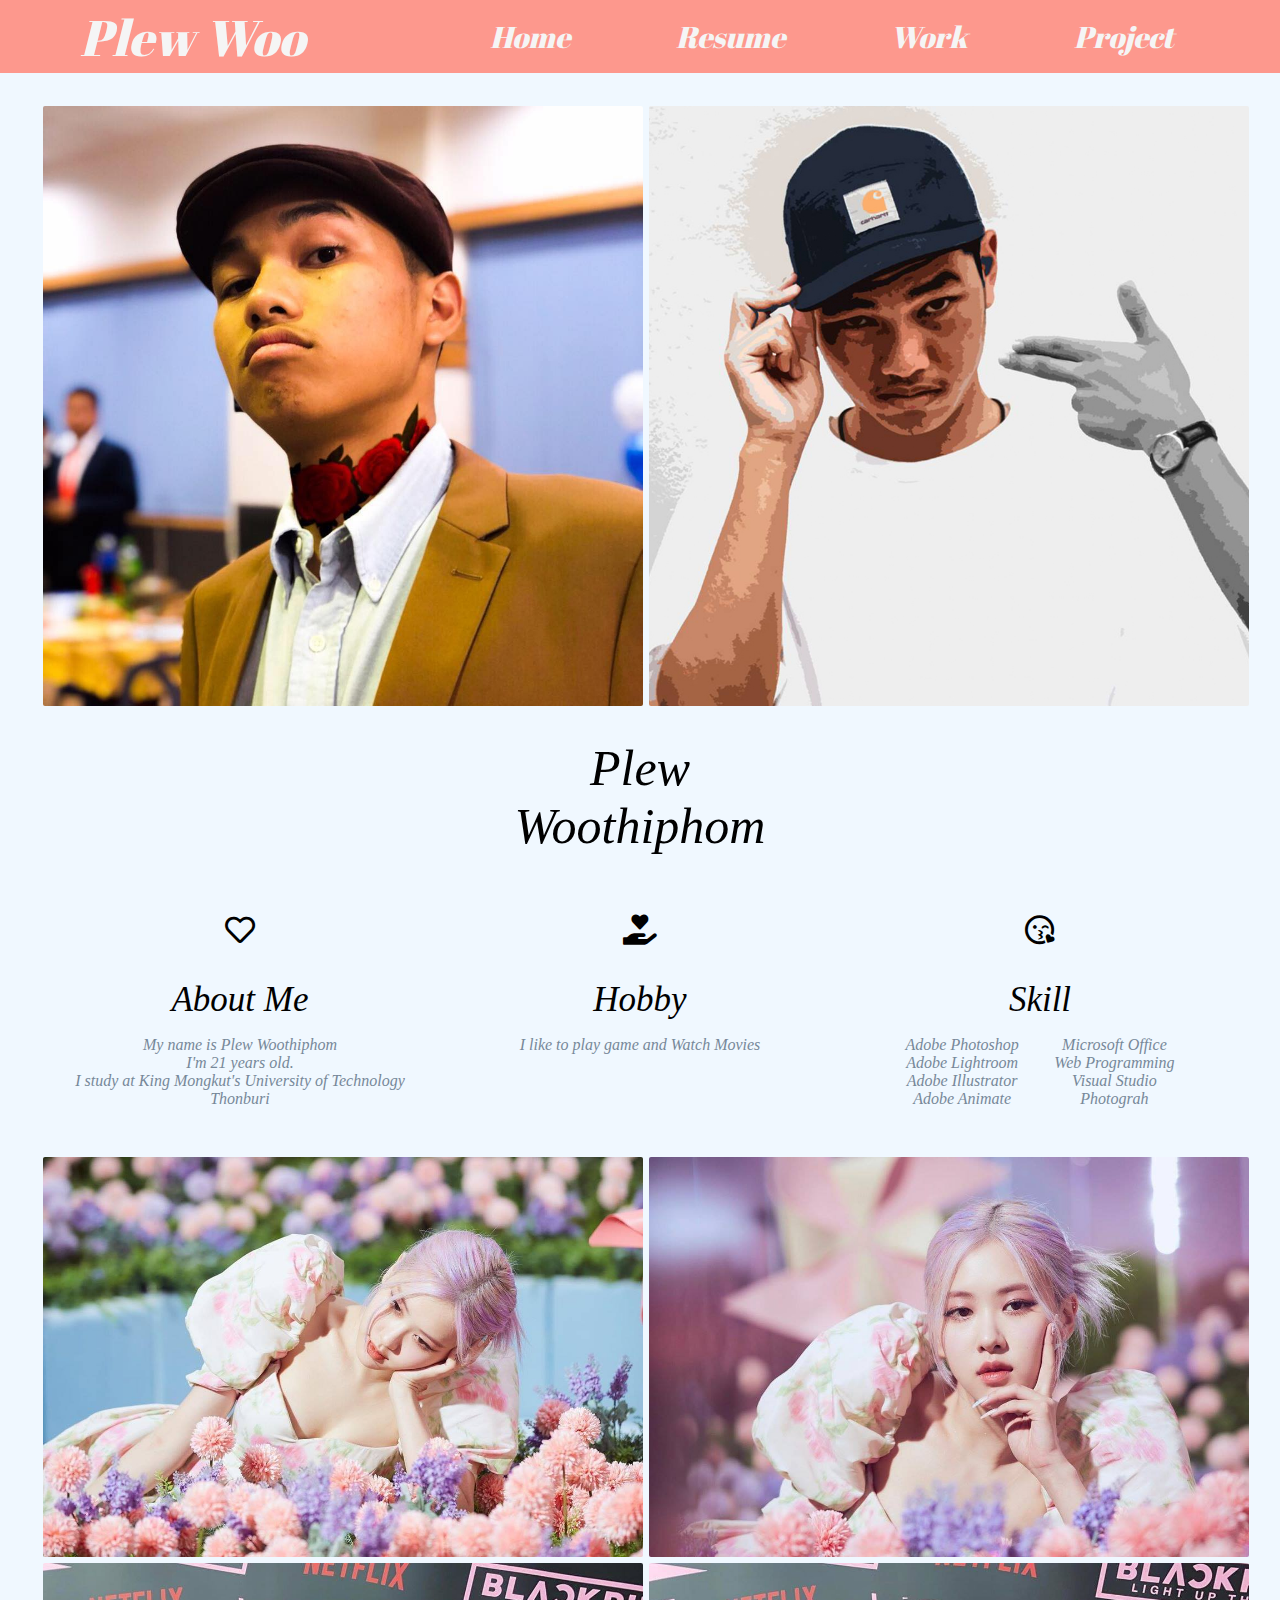
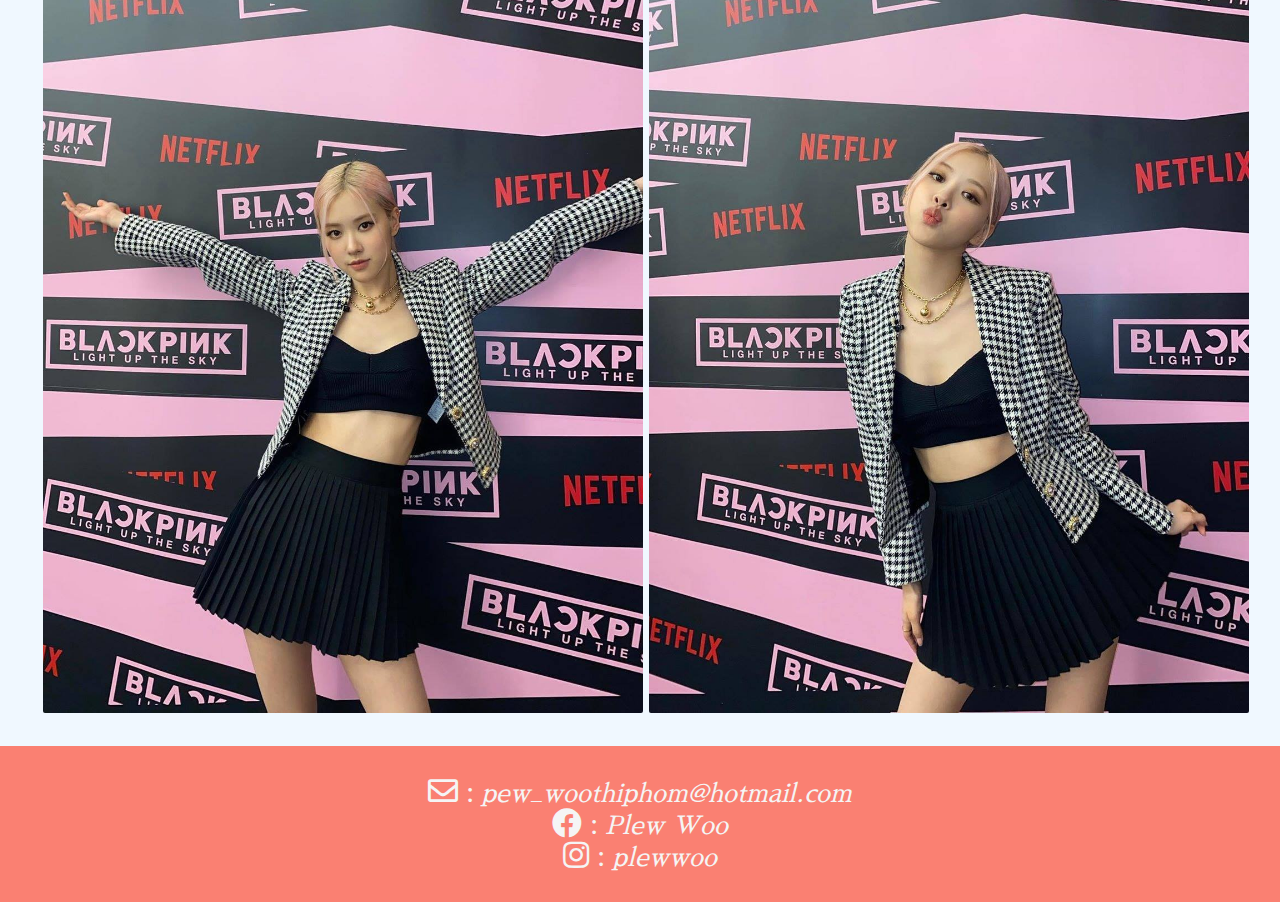
==== index.html @ f1c9ee2e "Rename Index.html to index.html" ====
<!DOCTYPE html>
<html lang="en">

<head>
    <meta charset="UTF-8">
    <meta name="viewport" content="width=device-width, initial-scale=1.0">
    <title>Portfolio</title>
    <link rel="stylesheet" href="css/style.css">
    <link rel="stylesheet" href="https://cdnjs.cloudflare.com/ajax/libs/font-awesome/5.15.2/css/all.min.css">
    <link rel="preconnect" href="https://fonts.gstatic.com">
    <link href="https://fonts.googleapis.com/css2?family=Prompt:ital,wght@0,100;0,200;0,300;0,400;0,500;0,600;0,700;0,800;0,900;1,100;1,200;1,300;1,400;1,500;1,600;1,700;1,800;1,900&display=swap" rel="stylesheet">
    <link rel="preconnect" href="https://fonts.gstatic.com">
    <link href="https://fonts.googleapis.com/css2?family=Abril+Fatface&display=swap" rel="stylesheet">
    <link rel="preconnect" href="https://fonts.gstatic.com">
    <link href="https://fonts.googleapis.com/css2?family=Yusei+Magic&display=swap" rel="stylesheet">
    <link rel="preconnect" href="https://fonts.gstatic.com">
    <link href="https://fonts.googleapis.com/css2?family=Sawarabi+Mincho&display=swap" rel="stylesheet">
</head>

<body>
    <div class="grid-container">
        <header>
            <div class="menu-box">
                <div class="big-title">
                    <a class="web-name" href="Index.html">Plew Woo</a>
                </div>
                <ul class="menu-list">
                    <li><a href="Index.html">Home</a></li>
                    <li><a href="Resume.html">Resume</a></li>
                    <li><a href="Work.html">Work</a></li>
                    <li><a href="Project.html">Project</a></li>
                </ul>
            </div>
        </header>
        <div class="main-container">
            <div class="img-box1">
                <img src="pic/plew.jpg" alt="rose1">
                <img src="pic/plew2.jpg" alt="rose1">
            </div>
            <p class="title">
                Plew 
                <br>
                Woothiphom
            </p>
            <div class="content">
                <div class="subbox">
                    <div class="sub1"><i class="far fa-heart"></i>
                        <p class="sub-title">About Me</p>
                        <p>
                            My name is Plew Woothiphom <br> I'm 21 years old. <br> I study at King Mongkut's University of Technology Thonburi
                        </p>
                    </div>
                    <div class="sub2"><i class="fas fa-hand-holding-heart"></i>
                        <p class="sub-title">Hobby</p>
                        <p>
                            I like to play game and Watch Movies
                        </p>
                    </div>
                    <div class="sub3"><i class="far fa-kiss-wink-heart"></i>
                        <p class="sub-title">Skill</p>
                        <div class="skill-box">
                            <p>
                                <div class="skill-box1">
                                    <ul class="skill">
                                        <li>Adobe Photoshop</li>
                                        <li>Adobe Lightroom</li>
                                        <li>Adobe Illustrator</li>
                                        <li>Adobe Animate</li>
                                    </ul>
                                </div>
                                <div class="skill-box2">
                                    <ul class="skill">
                                        <li>Microsoft Office</li>
                                        <li>Web Programming</li>
                                        <li>Visual Studio</li>
                                        <li>Photograh</li>
                                    </ul>
                                </div>
                            </p>
                        </div>
                    </div>
                    </p>
                </div>
            </div>
            <div class="img-box2">
                <img src="pic/rose1.jpg" alt="rose1">
                <img src="pic/rose2.jpg" alt="rose1">
            </div>
            <div class="img-box3">
                <img src="pic/rose3.jpg" alt="rose1">
                <img src="pic/rose4.jpg" alt="rose1">
            </div>
        </div>
        <footer>
            <div class="mail-logo">
                <i class="far fa-envelope"> :</i>
                <span><a href="mailto:pew_woothiphom@hotmail.com"> pew_woothiphom@hotmail.com</a></span>
            </div>
            <div class="fb-logo">
                <i class="fab fa-facebook"> :</i>
                <span><a href="https://www.facebook.com/plewwoo/" target="_blank"> Plew Woo</a></span>
            </div>
            <div class="ig-logo">
                <i class="fab fa-instagram"> :</i>
                <span><a href="https://www.instagram.com/plewwoo/" target="_blank"> plewwoo</a></span>
            </div>
        </footer>
    </div>
</body>

</html>
---- css/style.css ----
body{
    background-color: aliceblue;
    margin: 0;
    padding: 0;
}
nav{
    width: 100%;
    height: 75px;
    background-color: salmon;
    display: flex;
    justify-content: center;
    border-bottom: 1px solid whitesmoke;
}

nav span{
    width: 100%;
    color: whitesmoke;
    display: inline;
    justify-content: center;
    align-items: center;
}

.big-title{
    width: 30%;
    color: whitesmoke;
    font-size: 50px;
    display: flex;
    justify-content: center;
    align-items: center;
}

.big-title a{
    font-family: 'Abril Fatface', cursive;
}

header{
    position: sticky;
    z-index: 3;
    top: 0;
}

.menu-box{
    width: 100%;
    background-color: rgb(253, 152, 141);
    display: flex;
    justify-content: space-around;
    align-items: center;
}
.menu-list{
    width: 70%;
    padding: 0;
    display: flex;
    justify-content: space-evenly;
    list-style-type: none;
}
.menu-list li a{
    color: whitesmoke;
    text-decoration: none;
    font-family: 'Abril Fatface', cursive;
    font-size: 30px;
}
.main-container{
    max-width: 1200px;
    padding-top: 0px;
    margin: auto;
    text-align: center;
}

img{
    border-radius: 5px;
    width: 1500px;
}

.img-box1 {
    margin-top: 30px;
    width: 100%;
    display: flex;
}

.img-box2, .img-box3{
    width: 100%;
    display: flex;
}

.img-box1 img{
    width: 50%;
    padding: 3px;
}
.img-box2 img{
    width: 50%;
    padding: 3px;
}
.img-box3 img{
    width: 50%;
    padding: 3px;
}

ul{
    padding: 0;
    list-style-type: none;
}

.resume{
    margin-top: 30px;
    width: 70%;
    box-shadow: 0 4px 8px 0 rgba(0,0,0,0.2);
    transition: 0.3s;
}

h2{
    margin-top: 30px;
    margin-bottom: 0;
    font-size: 50px;
    font-style: italic;
    font-family: serif;
    font-weight: 100;
}
hr{
    margin-bottom: 30;
}

.work-box img{
    width: 100%;
    box-shadow: 0 4px 8px 0 rgba(0,0,0,0.2);
    transition: 0.3s;
}
.work-box1 img{
    width: 55%;
    box-shadow: 0 4px 8px 0 rgba(0,0,0,0.2);
    transition: 0.3s;
    cursor: pointer;
}
.work-box2 img{
    width: 70%;
    box-shadow: 0 4px 8px 0 rgba(0,0,0,0.2);
    transition: 0.3s;
    cursor: pointer;
}
.work-box3 img{
    width: 50%;
    box-shadow: 0 4px 8px 0 rgba(0,0,0,0.2);
    transition: 0.3s;
    cursor: pointer;
}

.work-box img:hover{
    box-shadow: 0 8px 16px 0 rgba(0,0,0,0.2);
    transform: scale(1.02);
}
.work-box1 img:hover{
    box-shadow: 0 8px 16px 0 rgba(0,0,0,0.2);
    transform: scale(1.02);
}
.work-box2 img:hover{
    box-shadow: 0 8px 16px 0 rgba(0,0,0,0.2);
    transform: scale(1.02);
}
.work-box3 img:hover{
    box-shadow: 0 8px 16px 0 rgba(0,0,0,0.2);
    transform: scale(1.02);
}

.modal{
    display: none; /* Hidden by default */
    position: fixed; /* Stay in place */
    z-index: 10; /* Sit on top */
    padding-top: 20px; /* Location of the box */
    left: 0;
    top: 0;
    width: 100%; /* Full width */
    height: 100%; /* Full height */
    overflow: auto; /* Enable scroll if needed */
    background-color: rgb(0,0,0); /* Fallback color */
    background-color: rgba(0,0,0,0.9); /* Black w/ opacity */
  }

.modal2{
    display: none; /* Hidden by default */
    position: fixed; /* Stay in place */
    z-index: 10; /* Sit on top */
    padding-top: 40px; /* Location of the box */
    left: 0;
    top: 0;
    width: 100%; /* Full width */
    height: 100%; /* Full height */
    overflow: auto; /* Enable scroll if needed */
    background-color: rgb(0,0,0); /* Fallback color */
    background-color: rgba(0,0,0,0.9); /* Black w/ opacity */
  }

  .modal-content{
    margin: auto;
    display: block;
    width: 100%;
    max-width: 1500px;
  }

  .modal #img01{
      width: 60%;
  }

  .modal #img02{
      width: 80%;
  }
  .modal-content {  
    -webkit-animation-name: zoom;
    -webkit-animation-duration: 0.6s;
    animation-name: zoom;
    animation-duration: 0.6s;
  }
  
  @-webkit-keyframes zoom {
    from {-webkit-transform:scale(0)} 
    to {-webkit-transform:scale(1)}
  }
  
  @keyframes zoom {
    from {transform:scale(0)} 
    to {transform:scale(1)}
  }

  .close {
    position: absolute;
    right: 35px;
    color: #f1f1f1;
    font-size: 40px;
    font-weight: bold;
    transition: 0.3s;
  }
  
  .close:hover, .close:focus {
    color: #bbb;
    text-decoration: none;
    cursor: pointer;
  }

.project-box1 img{
    width: 100%;
    box-shadow: 0 4px 8px 0 rgba(0,0,0,0.2);
    transition: 0.3s;
}
.project-box2 img{
    width: 40%;
    box-shadow: 0 4px 8px 0 rgba(0,0,0,0.2);
    transition: 0.3s;
}
.project-box3 img{
    width: 100%;
    box-shadow: 0 4px 8px 0 rgba(0,0,0,0.2);
    transition: 0.3s;
}

.project-box1 img:hover{
    box-shadow: 0 8px 16px 0 rgba(0,0,0,0.2);
    transform: scale(1.02);
}
.project-box2 img:hover{
    box-shadow: 0 8px 16px 0 rgba(0,0,0,0.2);
    transform: scale(1.02);
}
.project-box3 img:hover{
    box-shadow: 0 8px 16px 0 rgba(0,0,0,0.2);
    transform: scale(1.02);
}

button{
    font-size: 20px;
    font-style: italic;
    font-family: 'Abril Fatface', cursive;
    font-weight: 200;
    margin: 20px;
    margin-bottom: 0;
    background-color: rgb(253, 152, 141);;
    border: none;
    color: white;
    padding: 15px 32px;
    text-align: center;
    text-decoration: none;
    display: inline-block;
}

button:hover{
    color: black;
    box-shadow: 0 8px 16px 0 rgba(0,0,0,0.2);
    transform: scale(1.03);
}

.title{
    font-size: 50px;
    font-weight: 100px;
    font-style: italic;
    font-family: serif;
    text-align: center;
    margin: 30px;
}
.sub-title{
    font-size: 35px;
    font-weight: 50px;
    font-style: italic;
    font-family: serif;
    text-align: center;
    color: black;
    margin-bottom: 0px;
}
.skill-box{
    display: flex;
    justify-content: space-between;
    align-items: flex-start;
}
.content{
    width: 100%;
}
.content .subbox{
    display: flex;
    justify-content: space-between;
    align-items: flex-start;
}
i{
    text-align: center;
    font-size: 30px;
    color: black;
}
.sub1, .sub2, .sub3{
    width: 100%;
    font-style: italic;
    text-align: center;
    color: lightslategrey;
    font-family: serif;
    margin: 30px;
}
.tel-logo i, .mail-logo i, .fb-logo i, .ig-logo i{
    font-size: 30px;
    color: whitesmoke;
}
footer{
    margin-top: 30px;
    background-color: salmon;
    padding: 30px;
    text-align: center;
    font-size: 25px;
}
a{
    color: whitesmoke;
    font-family: 'Sawarabi Mincho', sans-serif;
    font-style: italic;
    text-decoration: none;
}
span :hover{
    color: black;
    text-decoration: underline;
}
.big-title a:hover{
    border: none;
    padding-left: 15px;
    padding-right: 15px;
    outline: 1px solid black;
    color: black;
}
li a:hover{
    border: none;
    padding-left: 15px;
    padding-right: 15px;
    outline: 1px solid black;
    color: black;
}

@media only screen and (max-width: 767px){
    .grid-container{
        display: grid;
        grid-template-columns: auto auto;
    }

    header{
        grid-column: 1 / span 2;
    }

    header .menu-box .big-title{
        font-size: 30px;
    }

    header .menu-box li a{
        font-size: 20px;
    }

    .main-container{
        grid-column: 1 / span 2;
    }

    footer{
        grid-column: 1 / span 2;
    }
}

@media only screen and (max-width: 500px){
    .grid-container{
        display: grid;
        grid-template-columns: auto;
    }

    header{
        grid-column: 1 / span 1;
    }

    header .menu-box .big-title{
        font-size: 20px;
    }

    header .menu-box li a{
        font-size: 15px;
    }

    .main-container{
        grid-column: 1 / span 1;
    }

    footer{
        grid-column: 1 / span 1;
        font-size: 20px;
    }
}
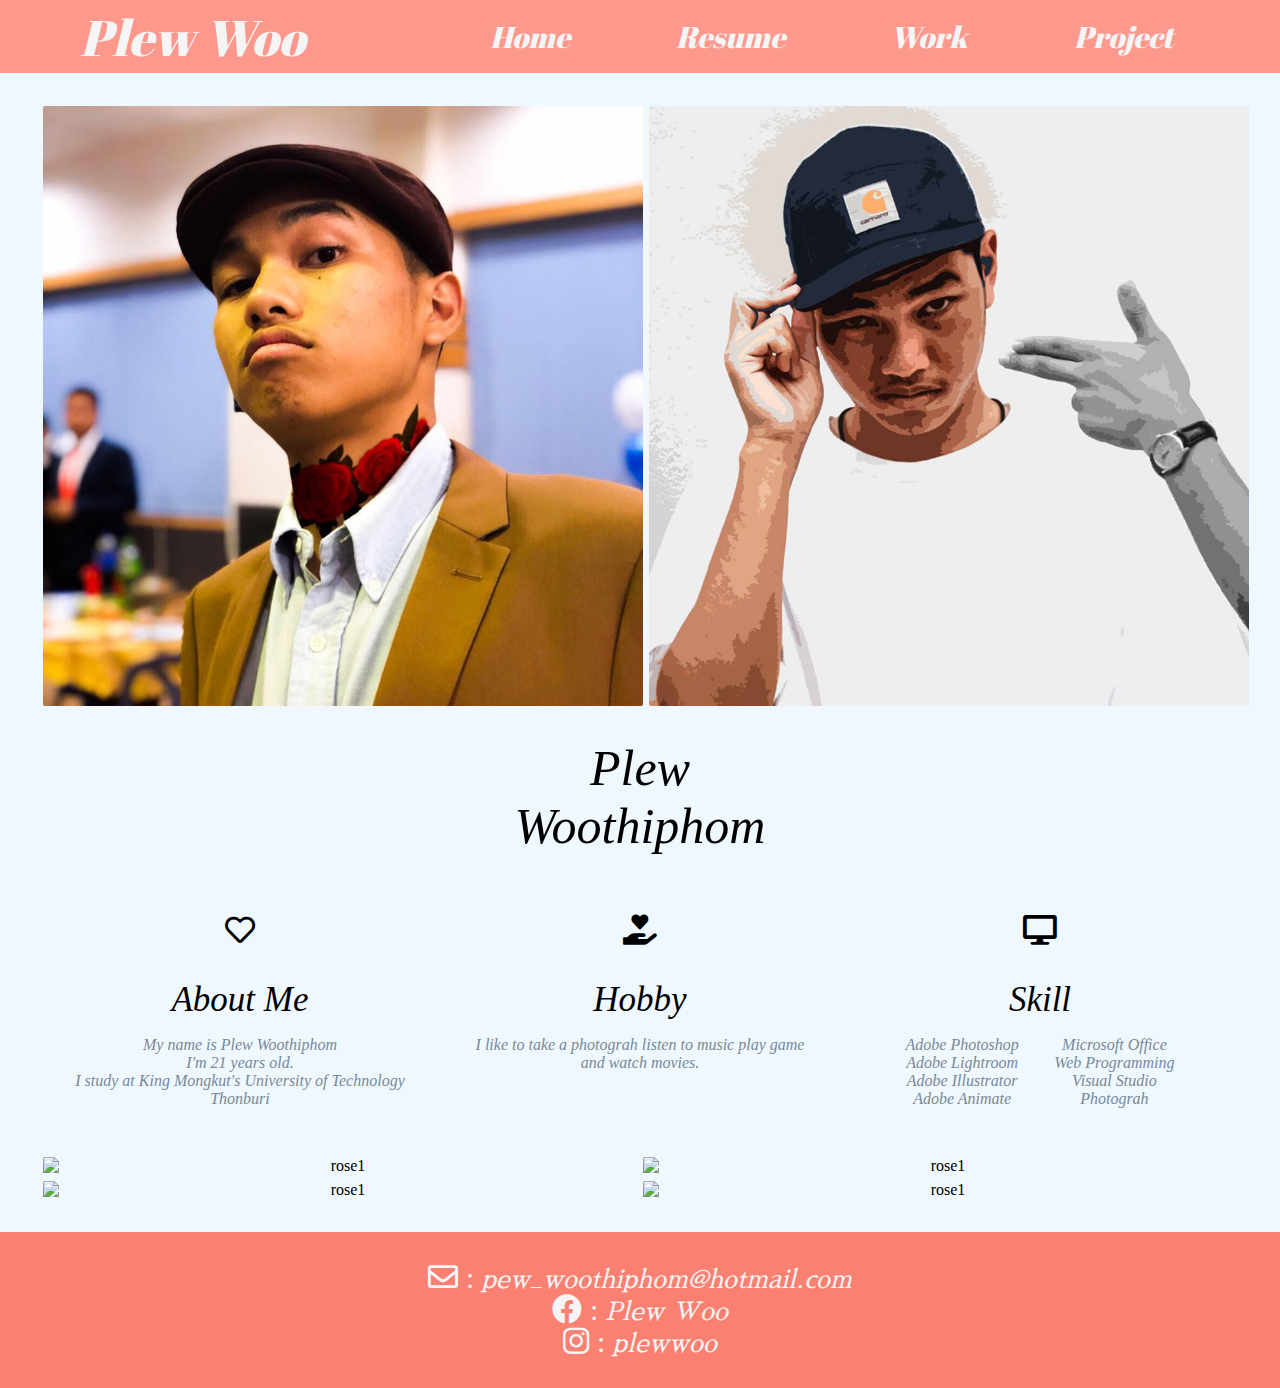
==== commit 023c18f1: "Portfolio" ====
--- a/index.html
+++ b/index.html
@@ -22,10 +22,10 @@
         <header>
             <div class="menu-box">
                 <div class="big-title">
-                    <a class="web-name" href="Index.html">Plew Woo</a>
+                    <a class="web-name" href="index.html">Plew Woo</a>
                 </div>
                 <ul class="menu-list">
-                    <li><a href="Index.html">Home</a></li>
+                    <li><a href="index.html">Home</a></li>
                     <li><a href="Resume.html">Resume</a></li>
                     <li><a href="Work.html">Work</a></li>
                     <li><a href="Project.html">Project</a></li>
@@ -53,10 +53,10 @@
                     <div class="sub2"><i class="fas fa-hand-holding-heart"></i>
                         <p class="sub-title">Hobby</p>
                         <p>
-                            I like to play game and Watch Movies
+                            I like to take a photograh listen to music play game and watch movies.
                         </p>
                     </div>
-                    <div class="sub3"><i class="far fa-kiss-wink-heart"></i>
+                    <div class="sub3"><i class="fas fa-desktop"></i>
                         <p class="sub-title">Skill</p>
                         <div class="skill-box">
                             <p>
@@ -83,12 +83,12 @@
                 </div>
             </div>
             <div class="img-box2">
-                <img src="pic/rose1.jpg" alt="rose1">
-                <img src="pic/rose2.jpg" alt="rose1">
+                <img src="pic/plew3.jpg" alt="rose1">
+                <img src="pic/plew4.png" alt="rose1">
             </div>
             <div class="img-box3">
-                <img src="pic/rose3.jpg" alt="rose1">
-                <img src="pic/rose4.jpg" alt="rose1">
+                <img src="pic/plew5.jpg" alt="rose1">
+                <img src="pic/plew6.JPG" alt="rose1">
             </div>
         </div>
         <footer>
